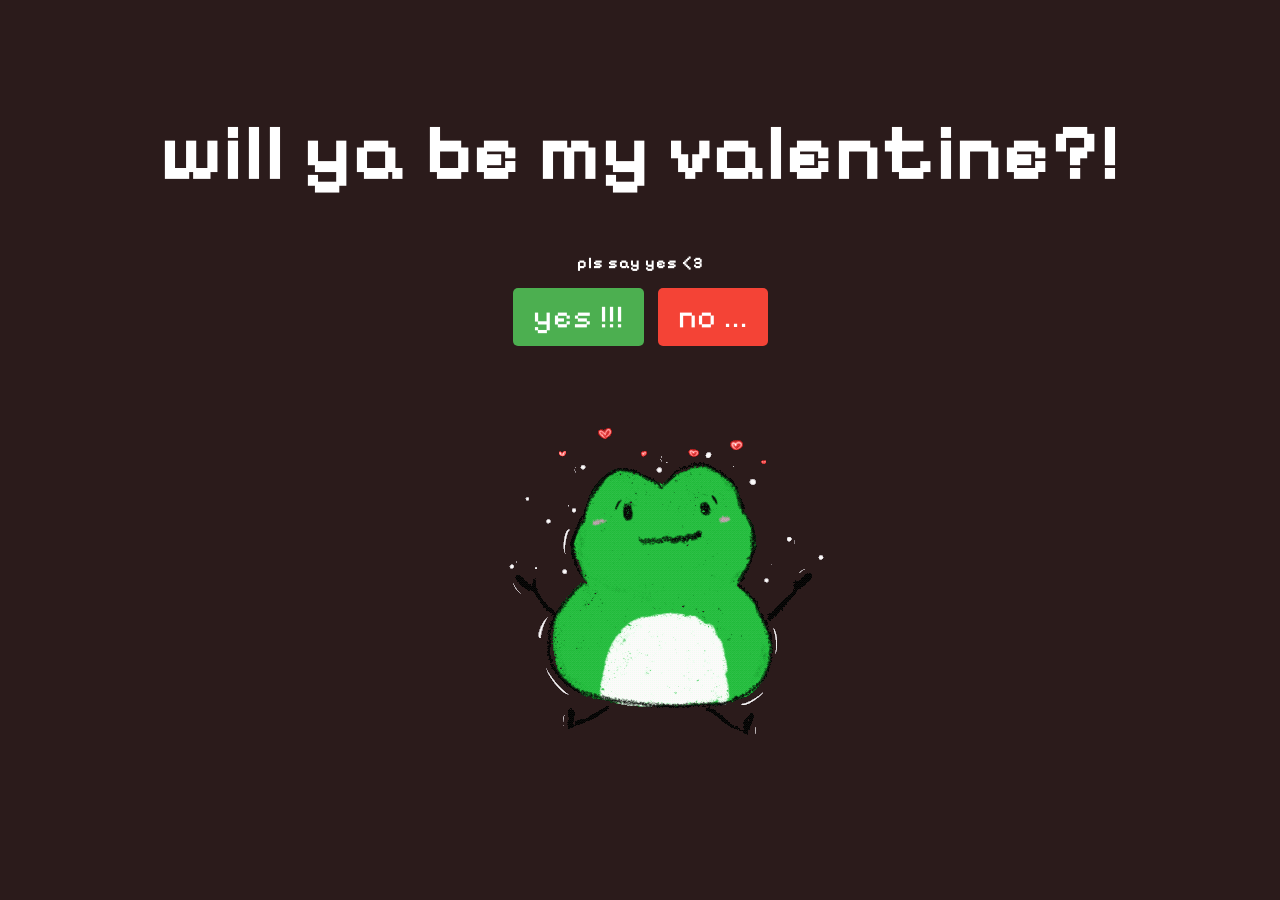
==== question.html @ 8f92b9d7 "added custom animation, start and question page" ====
<!DOCTYPE html>
<html lang="en">
<head>
    <meta charset="UTF-8">
    <meta name="viewport" content="width=device-width, initial-scale=2.0">
    <title>will ya be my valentine?!</title>
    <link rel="stylesheet" href="styles.css">
    <link href="https://fonts.googleapis.com/css2?family=Pixelify+Sans&display=swap" rel="stylesheet">

</head>
<body>
    <div class="container">
        <h1>will ya be my valentine?!</h1>
        <h3>pls say yes &lt;3 </h3>
        <div class="buttons">
            <button class="yes-button" onclick="handleYesClick()">yes !!!</button>
            <button class="no-button" onclick="handleNoClick()">no ...</button>
        </div>
        <div class="gif_container">
            <img src=media/valentine-frog.gif alt="love-frog">
        </div>
    </div>
    <script src="script.js"></script>
</body>
</html>
---- styles.css ----
body {
    display: flex;
    justify-content: center;
    align-items: center;
    height: 100vh;
    margin: 0;
    background-color: #2b1b1b;
    font-family: 'Pixelify Sans', sans-serif;
    flex-direction: column;
    letter-spacing: 1px;
}

.container {
    text-align: center;
}

h1 {
    font-size: 5em;
    color: #ffffff;
}
h3 {
    font-size: 1em;
    color: #ffffff;
}

.buttons {
    margin-top: 15px;
}

.yes-button {
    font-size: 2em;
    padding: 10px 20px;
    margin-right: 10px;
    background-color: #4caf50;
    color: white;
    border: none;
    border-radius: 5px;
    cursor: pointer;
    font-family: 'Pixelify Sans', sans-serif;
    letter-spacing: 1px;
}

.no-button {
    font-size: 2em;
    padding: 10px 20px;
    background-color: #f44336;
    color: white;
    border: none;
    border-radius: 5px;
    cursor: pointer;
    font-family: 'Pixelify Sans', sans-serif;
    letter-spacing: 1px;
}

.next-button {
    font-size: 2em;
    padding: 10px 20px;
    margin-right: 10px;
    background-color: #dbd28a;
    color: white;
    border: none;
    border-radius: 5px;
    cursor: pointer;
    font-family: 'Pixelify Sans', sans-serif;
    letter-spacing: 1px;
}

.leave-button {
    font-size: 2em;
    padding: 10px 20px;
    background-color: #dbd28a;
    color: white;
    border: none;
    border-radius: 5px;
    cursor: pointer;
    font-family: 'Pixelify Sans', sans-serif;
    letter-spacing: 1px;
}

.gif_container img {
    max-width: 100%;
    height: auto;
    border-radius: 10px;
    margin-top: 20px;
}
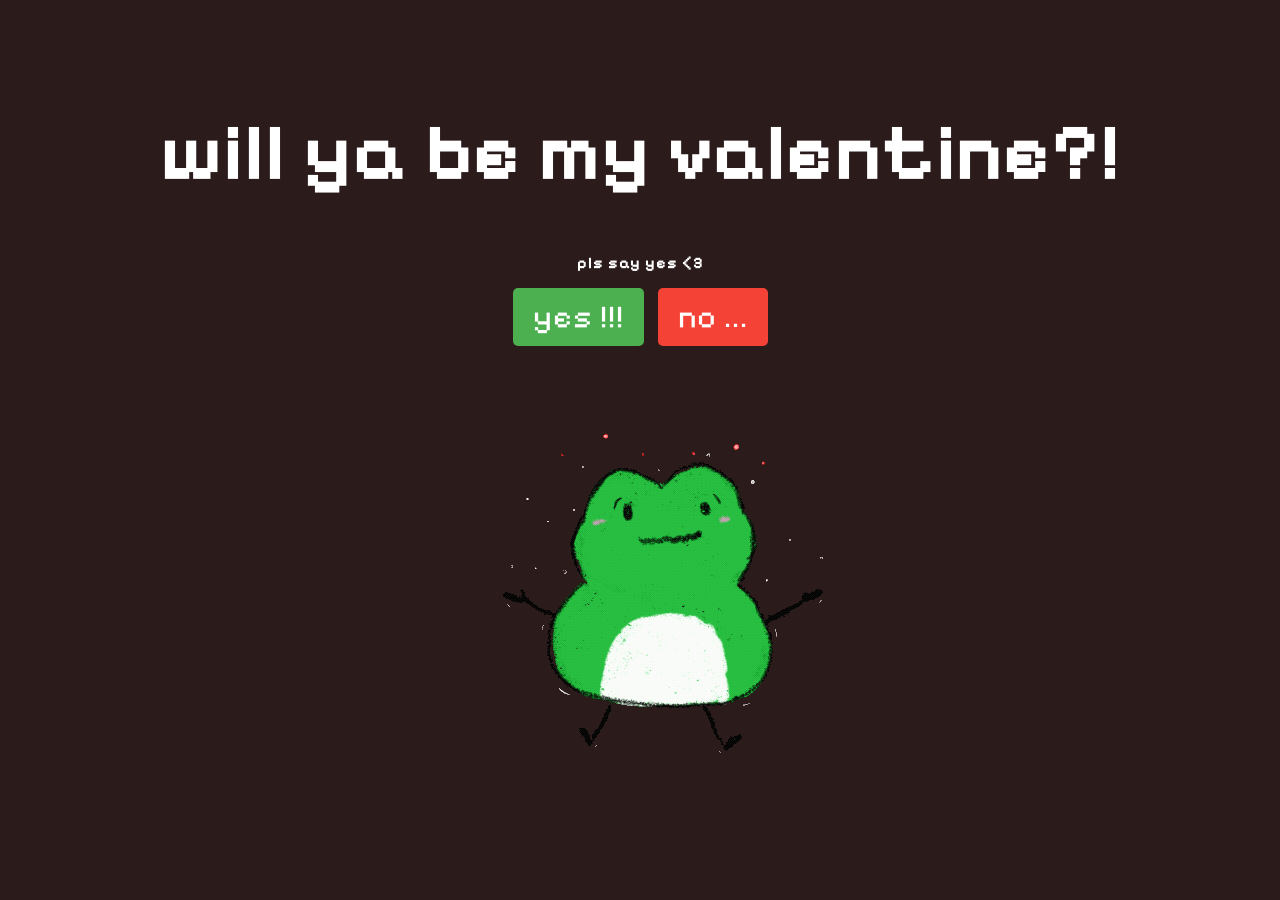
==== commit e274be21: "near final ver" ====
--- a/question.html
+++ b/question.html
@@ -1,5 +1,6 @@
 <!DOCTYPE html>
 <html lang="en">
+
 <head>
     <meta charset="UTF-8">
     <meta name="viewport" content="width=device-width, initial-scale=2.0">
@@ -8,9 +9,11 @@
     <link href="https://fonts.googleapis.com/css2?family=Pixelify+Sans&display=swap" rel="stylesheet">
 
 </head>
+
 <body>
     <div class="container">
         <h1>will ya be my valentine?!</h1>
+        <!-- may remove -->
         <h3>pls say yes &lt;3 </h3>
         <div class="buttons">
             <button class="yes-button" onclick="handleYesClick()">yes !!!</button>
@@ -22,4 +25,5 @@
     </div>
     <script src="script.js"></script>
 </body>
+
 </html>
--- a/styles.css
+++ b/styles.css
@@ -18,6 +18,7 @@
     font-size: 5em;
     color: #ffffff;
 }
+
 h3 {
     font-size: 1em;
     color: #ffffff;
